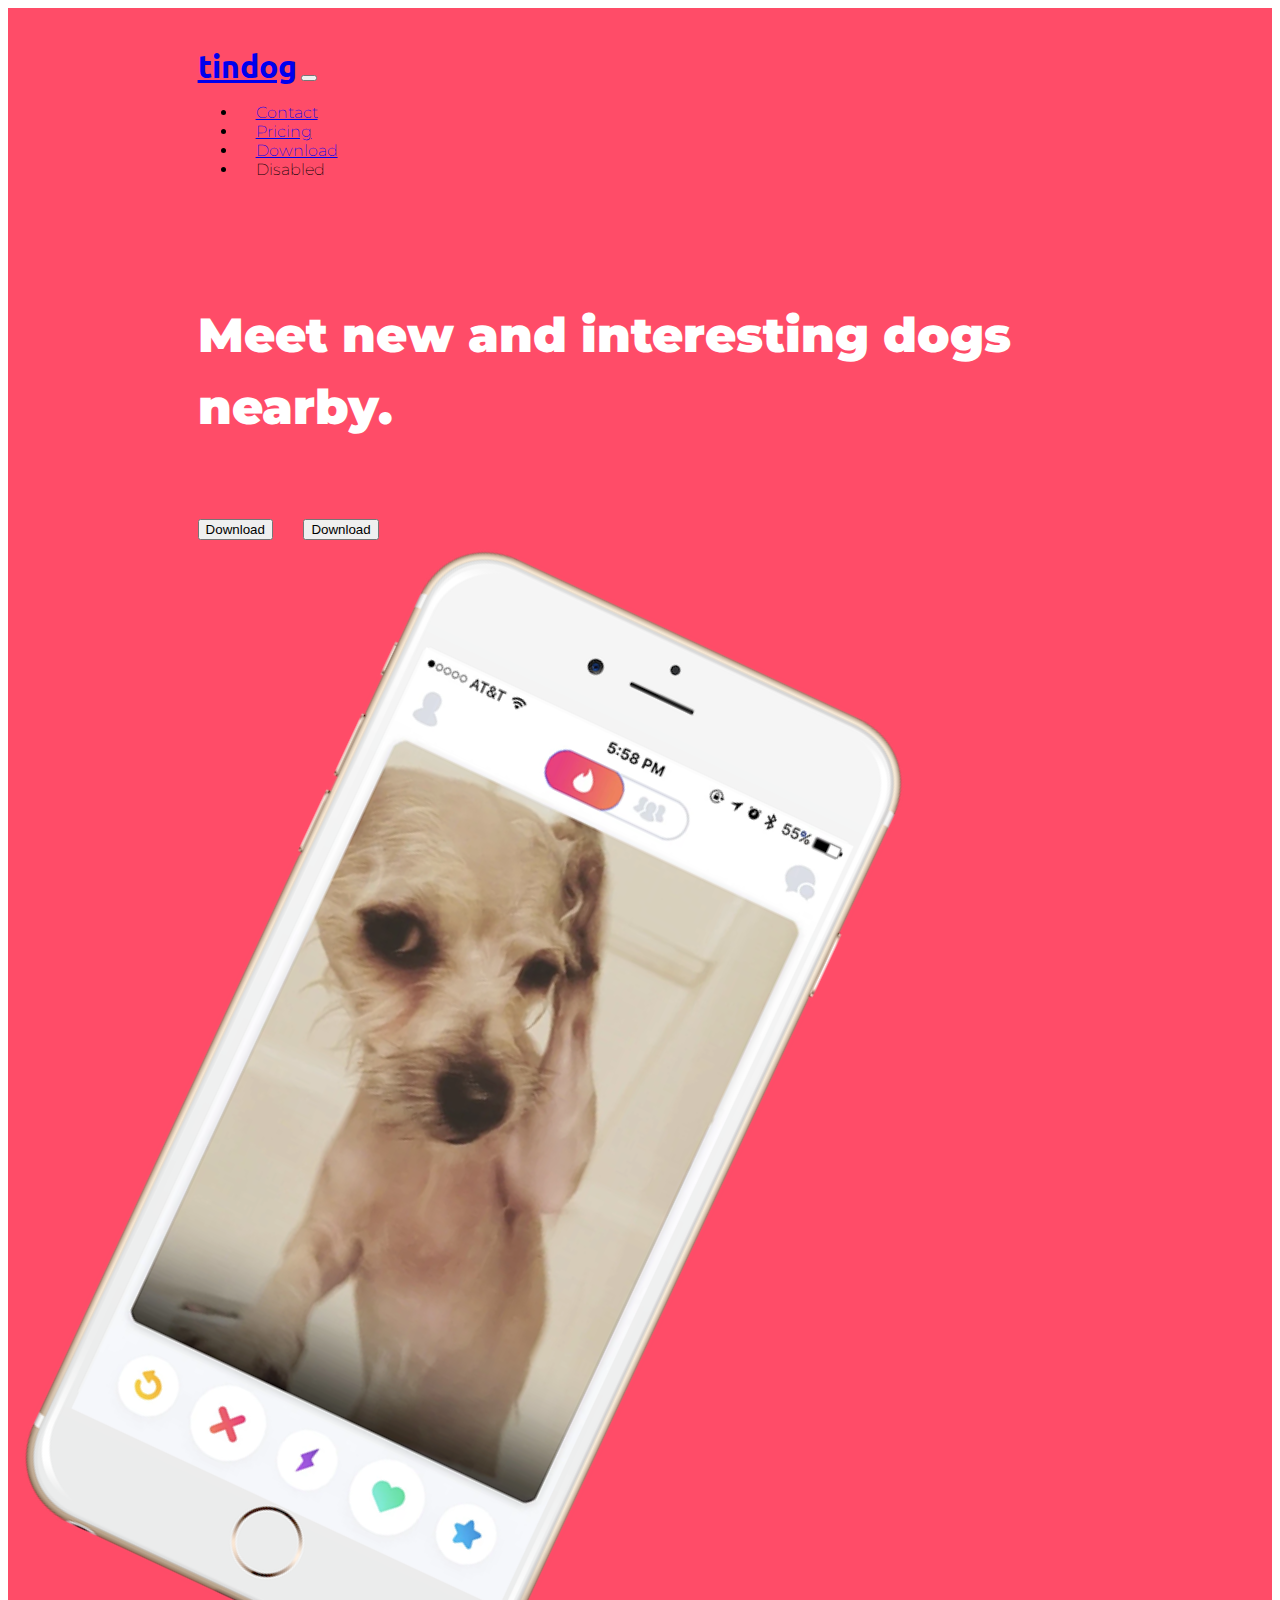
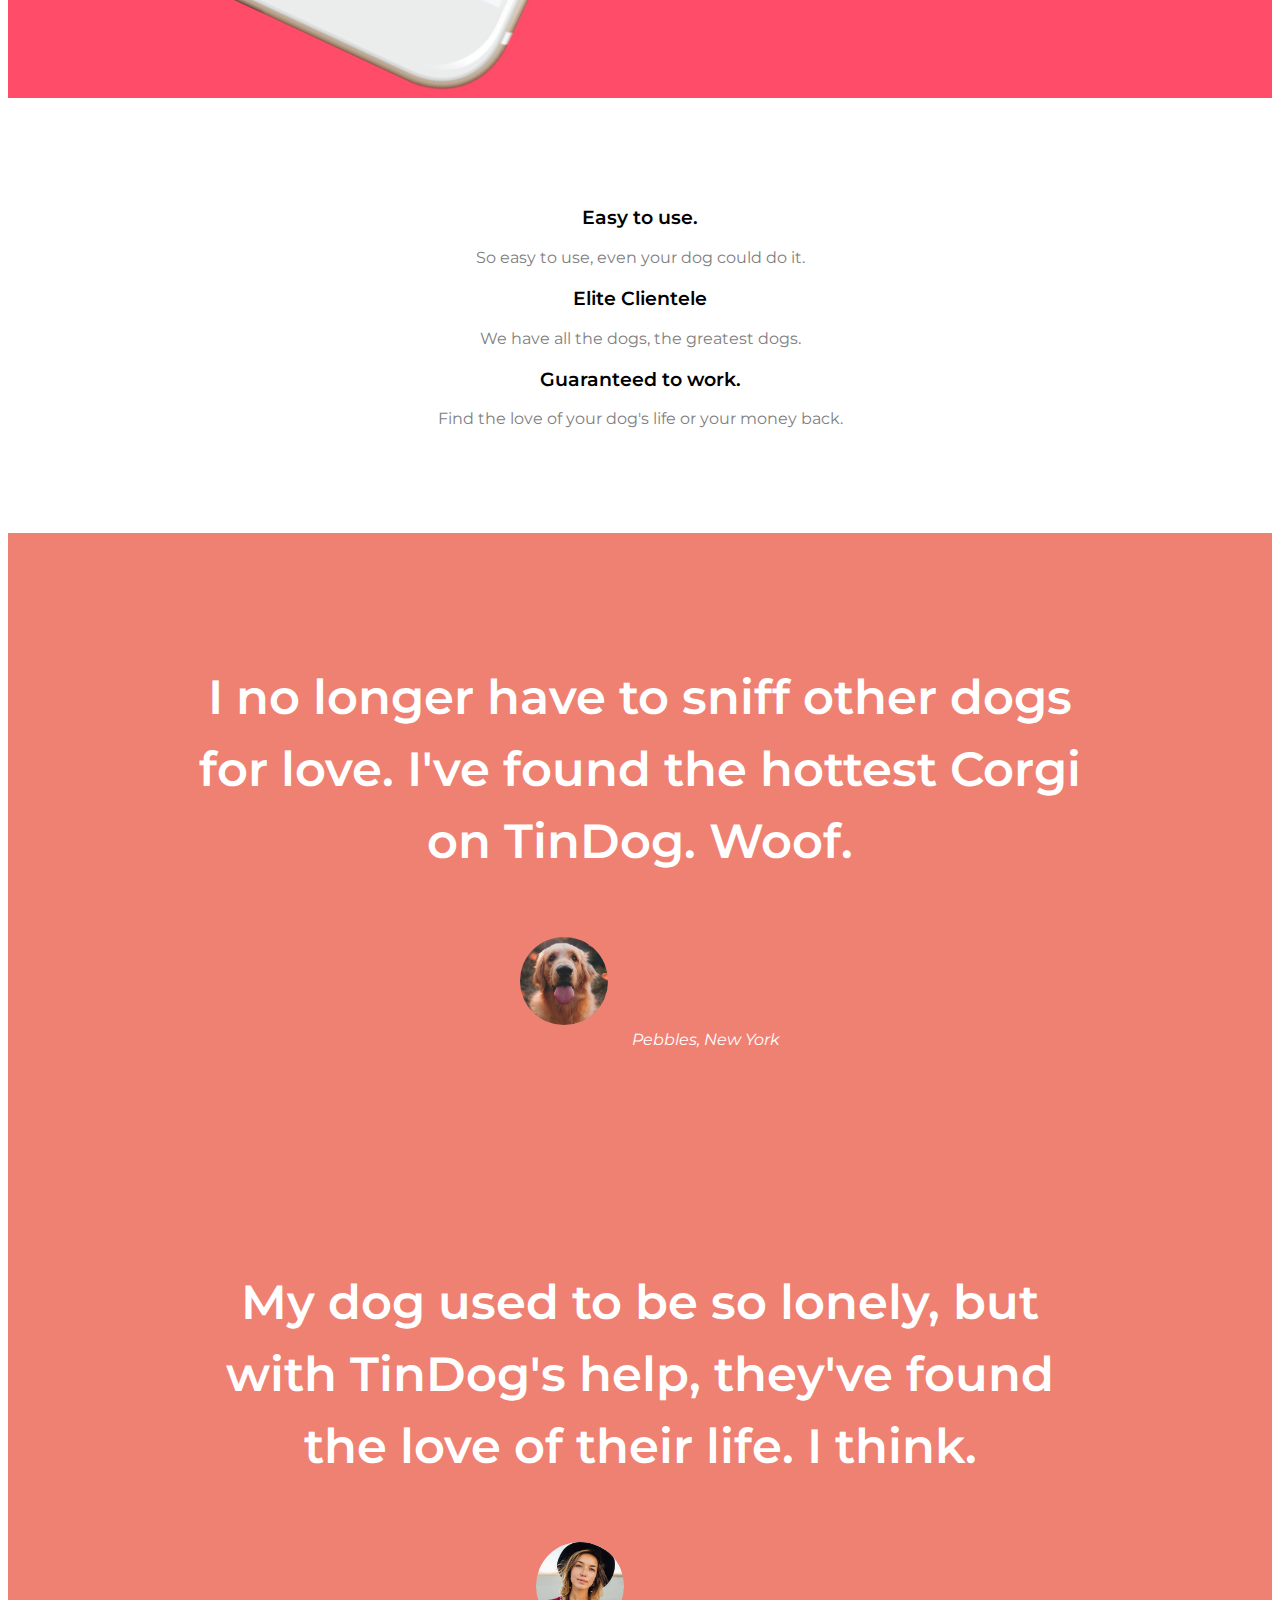
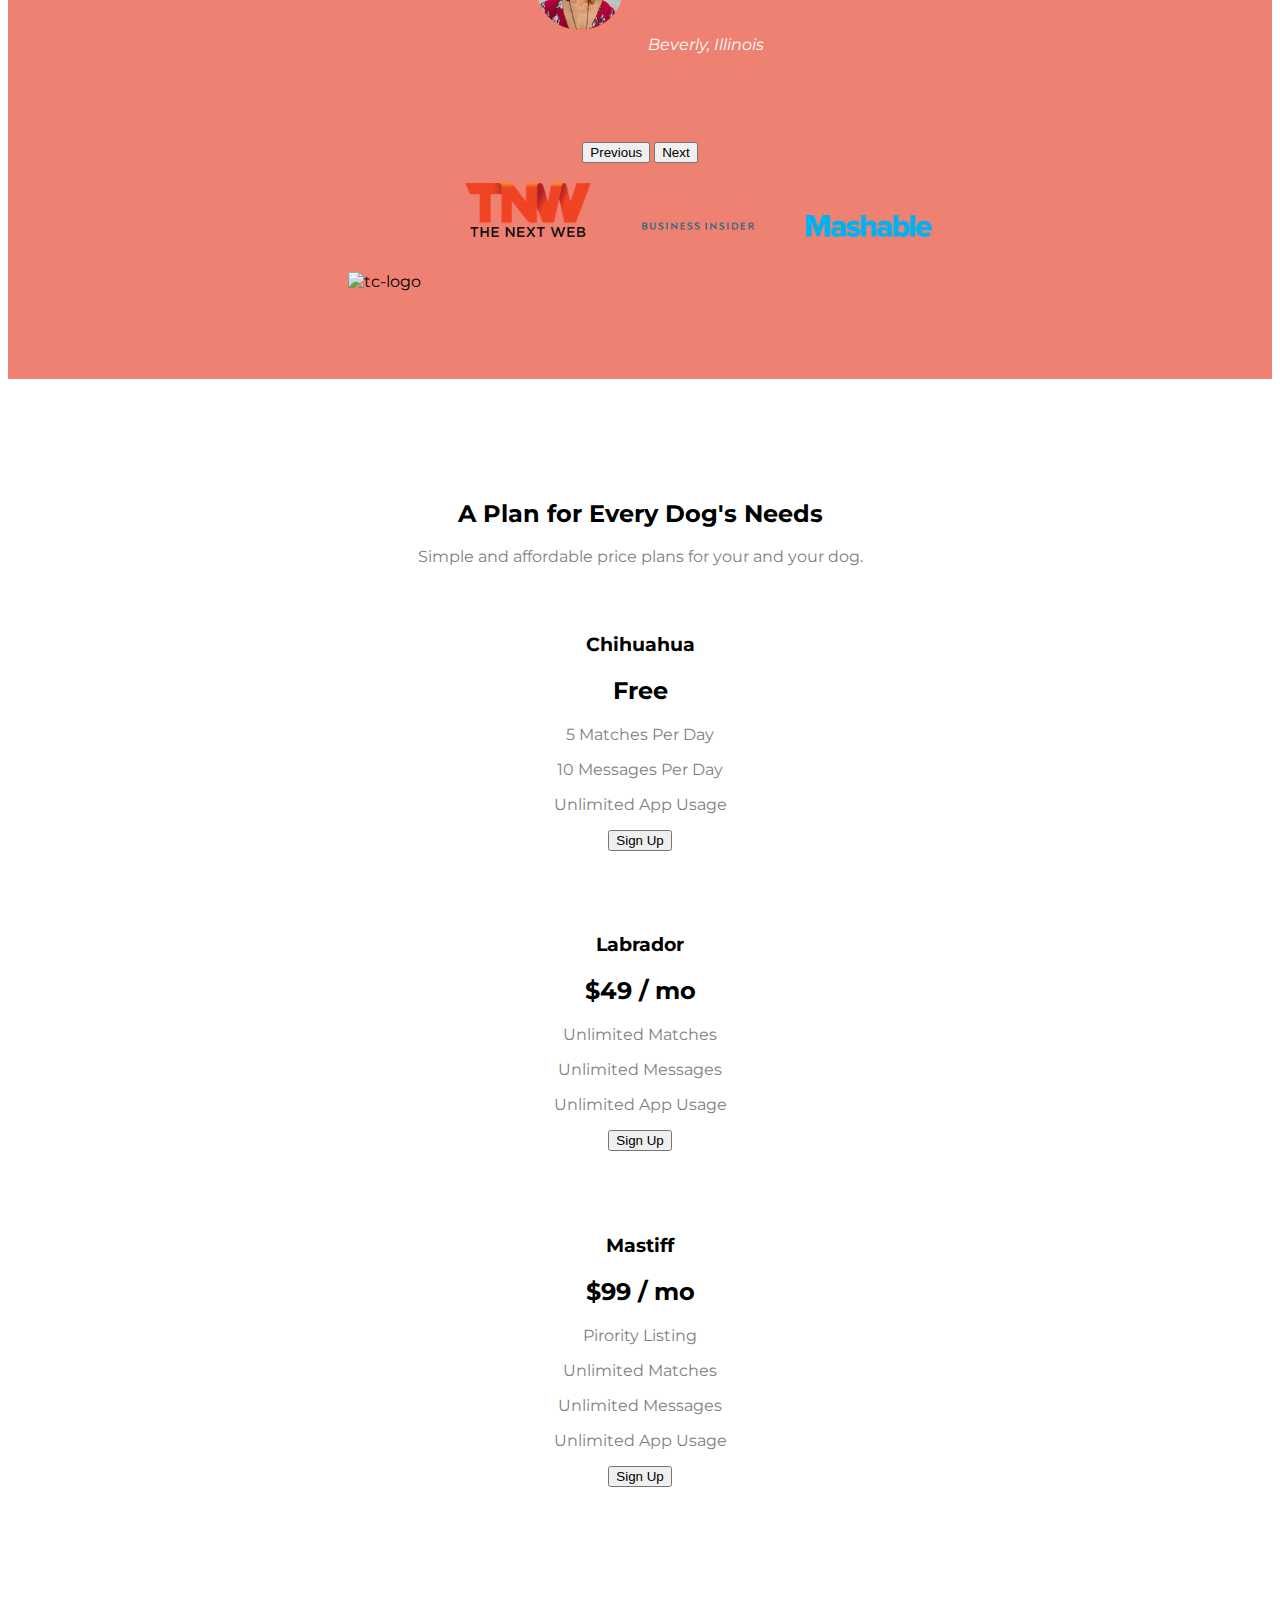
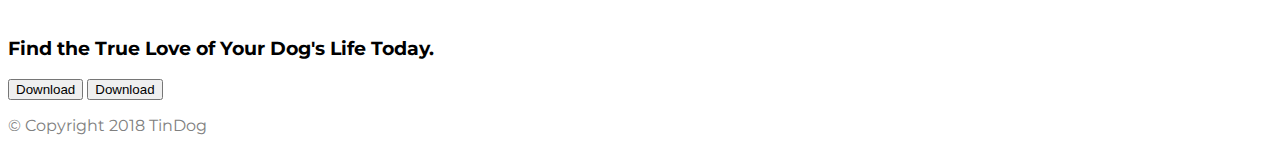
==== TinDog-Start-master/index.html @ ab3f5547 "complete bootstrap cards, carousel, etc. P65" ====
<!DOCTYPE html>
<html>
  <head>
    <meta charset="utf-8" />
    <title>TinDog</title>
    <!-- google fonts -->
    <link rel="preconnect" href="https://fonts.googleapis.com" />
    <link rel="preconnect" href="https://fonts.gstatic.com" crossorigin />
    <link
      href="https://fonts.googleapis.com/css2?family=Homemade+Apple&family=Montserrat:wght@400;900&family=Nunito&family=Ubuntu&display=swap"
      rel="stylesheet"
    />
    <!-- bootstrap css CDN -->
    <!-- <link
      rel="stylesheet"
      href="../bootstrap-5.3.2-dist/css/bootstrap.min.css"
    /> -->
    <!-- bootstrap - css -->
    <link
      href="https://cdn.jsdelivr.net/npm/bootstrap@5.3.2/dist/css/bootstrap.min.css"
      rel="stylesheet"
      integrity="sha384-T3c6CoIi6uLrA9TneNEoa7RxnatzjcDSCmG1MXxSR1GAsXEV/Dwwykc2MPK8M2HN"
      crossorigin="anonymous"
    />
    <!-- my css file -->
    <link rel="stylesheet" href="css/styles.css" />

    <!-- bootstrap - js -->
    <script
      src="https://cdn.jsdelivr.net/npm/bootstrap@5.3.2/dist/js/bootstrap.bundle.min.js"
      integrity="sha384-C6RzsynM9kWDrMNeT87bh95OGNyZPhcTNXj1NW7RuBCsyN/o0jlpcV8Qyq46cDfL"
      crossorigin="anonymous"
    ></script>
    <!-- fontawesome -->
    <script
      src="https://kit.fontawesome.com/1e5e1fad80.js"
      crossorigin="anonymous"
    ></script>
  </head>

  <body>
    <!-- Title -->

    <section id="title">
      <div class="container-fluid">
        <!-- Nav Bar -->
        <nav class="navbar navbar-expand-lg navbar-dark">
          <a class="navbar-brand" href="#">tindog</a>
          <button
            class="navbar-toggler"
            type="button"
            data-bs-toggle="collapse"
            data-bs-target="#navbarSupportedContent"
            aria-controls="navbarSupportedContent"
            aria-expanded="false"
            aria-label="Toggle navigation"
          >
            <span class="navbar-toggler-icon"></span>
          </button>

          <div class="collapse navbar-collapse" id="navbarSupportedContent">
            <ul class="navbar-nav ms-auto">
              <li class="nav-item">
                <a class="nav-link" href="#">Contact</a>
              </li>
              <li class="nav-item">
                <a class="nav-link" href="#">Pricing</a>
              </li>
              <li class="nav-item">
                <a class="nav-link" href="#">Download</a>
              </li>
              <li class="nav-item">
                <a class="nav-link disabled" aria-disabled="true">Disabled</a>
              </li>
            </ul>
          </div>
        </nav>
        <!-- Title -->
        <div class="row">
          <div class="col-lg-6">
            <h1 class="heading">Meet new and interesting dogs nearby.</h1>
            <button type="button" class="btn btn-dark btn-lg download-button">
              <i class="fa-brands fa-apple"></i> Download
            </button>
            <button
              type="button"
              class="btn btn-outline-light btn-lg download-button"
            >
              <i class="fa-brands fa-google-play"></i> Download
            </button>
          </div>
          <div class="col-lg-6">
            <img
              class="title-img"
              src="images/iphone6.png"
              alt="iphone-mockup"
            />
          </div>
        </div>
      </div>
    </section>

    <!-- Features -->

    <section id="features">
      <div class="row">
        <div class="feature-box col-lg-4">
          <i class="feature-icon fa-solid fa-circle-check fa-4x"></i>
          <h3 class="feature-heading">Easy to use.</h3>
          <p>So easy to use, even your dog could do it.</p>
        </div>
        <div class="feature-box col-lg-4">
          <i class="feature-icon fa-solid fa-bullseye fa-4x"></i>
          <h3 class="feature-heading">Elite Clientele</h3>
          <p>We have all the dogs, the greatest dogs.</p>
        </div>
        <div class="feature-box col-lg-4">
          <i class="feature-icon fa-solid fa-heart fa-4x"></i>
          <h3 class="feature-heading">Guaranteed to work.</h3>
          <p>Find the love of your dog's life or your money back.</p>
        </div>
      </div>
    </section>

    <!-- Testimonials -->

    <section id="testimonials">
      <div id="testimonial-carousel" class="carousel slide">
        <div class="carousel-inner">
          <div class="carousel-item active">
            <h2 class="testimonial-heading">
              I no longer have to sniff other dogs for love. I've found the
              hottest Corgi on TinDog. Woof.
            </h2>
            <img
              class="testimonial-image"
              src="images/dog-img.jpg"
              alt="dog-profile"
            />
            <em>Pebbles, New York</em>
          </div>
          <div class="carousel-item">
            <h2 class="testimonial-heading">
              My dog used to be so lonely, but with TinDog's help, they've found
              the love of their life. I think.
            </h2>
            <img
              class="testimonial-image"
              src="images/lady-img.jpg"
              alt="lady-profile"
            />
            <em>Beverly, Illinois</em>
          </div>
        </div>
        <button
          class="carousel-control-prev"
          type="button"
          data-bs-target="#testimonial-carousel"
          data-bs-slide="prev"
        >
          <span class="carousel-control-prev-icon" aria-hidden="true"></span>
          <span class="visually-hidden">Previous</span>
        </button>
        <button
          class="carousel-control-next"
          type="button"
          data-bs-target="#testimonial-carousel"
          data-bs-slide="next"
        >
          <span class="carousel-control-next-icon" aria-hidden="true"></span>
          <span class="visually-hidden">Next</span>
        </button>
      </div>
    </section>

    <!-- Press -->

    <section id="press">
      <img class="press-image" src="images/techcrunch.png" alt="tc-logo" />
      <img class="press-image" src="images/tnw.png" alt="tnw-logo" />
      <img
        class="press-image"
        src="images/bizinsider.png"
        alt="biz-insider-logo"
      />
      <img class="press-image" src="images/mashable.png" alt="mashable-logo" />
    </section>

    <!-- Pricing -->

    <section id="pricing">
      <h2>A Plan for Every Dog's Needs</h2>
      <p>Simple and affordable price plans for your and your dog.</p>

      <div class="card-deck row">
        <div class="pricing-col col-lg-4 col-md-6 col-sm-12">
          <div class="card">
            <div class="card-header">
              <h3>Chihuahua</h3>
            </div>
            <div class="card-body">
              <h2>Free</h2>
              <p>5 Matches Per Day</p>
              <p>10 Messages Per Day</p>
              <p>Unlimited App Usage</p>
              <div class="d-grid">
                <button class="btn btn-lg btn-block btn-outline-dark">
                  Sign Up
                </button>
              </div>
            </div>
            <!-- <div class="card-footer">footer</div> -->
          </div>
        </div>
        <div class="pricing-col col-lg-4 col-md-6 col-sm-12">
          <div class="card">
            <div class="card-header">
              <h3>Labrador</h3>
            </div>
            <div class="card-body">
              <h2>$49 / mo</h2>
              <p>Unlimited Matches</p>
              <p>Unlimited Messages</p>
              <p>Unlimited App Usage</p>
              <div class="d-grid">
                <button class="btn btn-lg btn-block btn-dark">Sign Up</button>
              </div>
            </div>
            <!-- <div class="card-footer">footer</div> -->
          </div>
        </div>
        <div class="pricing-col col-lg-4 col-md-12">
          <div class="card">
            <div class="card-header">
              <h3>Mastiff</h3>
            </div>
            <div class="card-body">
              <h2>$99 / mo</h2>
              <p>Pirority Listing</p>
              <p>Unlimited Matches</p>
              <p>Unlimited Messages</p>
              <p>Unlimited App Usage</p>
              <div class="d-grid">
                <button class="btn btn-lg btn-block btn-dark">Sign Up</button>
              </div>
            </div>
            <!-- <div class="card-footer">footer</div> -->
          </div>
        </div>
      </div>
    </section>

    <!-- Call to Action -->

    <section id="cta">
      <h3>Find the True Love of Your Dog's Life Today.</h3>
      <button type="button">Download</button>
      <button type="button">Download</button>
    </section>

    <!-- Footer -->

    <footer id="footer">
      <p>© Copyright 2018 TinDog</p>
    </footer>
  </body>
</html>
---- TinDog-Start-master/css/styles.css ----
body {
  font-family: "Montserrat";
}

p {
  color: grey;
}
/* Title img */

#title {
  background-color: #ff4c68;
}

.heading {
  font-family: "Montserrat";
  font-weight: 900;
  font-size: 3rem;
  color: white;
  line-height: 1.5;
}

.container-fluid {
  padding: 3% 15%;
}

.title-img {
  width: 60%;
  transform: rotate(25deg);
}

/* Navibar */

.navbar {
  padding-bottom: 4.5rem;
}

.nav-item {
  padding: 0 18px;
}
.navbar-brand {
  font-family: "Ubuntu";
  font-size: 2rem;
  font-weight: bold;
}

.nav-link {
  font-weight: 200;
}

/* Download Button */

.download-button {
  margin: 5% 3% 5% 0;
}

/* Features */
#features {
  padding: 7% 15%;
}

.feature-box {
  text-align: center;
}

.feature-heading {
  font-weight: 600;
  /* margin: 20px auto auto auto; */
  margin-top: 20px;
}

.feature-icon {
  color: #ef8172;
}

.feature-icon:hover {
  color: #ff4c68;
}

/* Testimonials Section */

#testimonials {
  text-align: center;
  background-color: #ef8172;
  color: white;
}

.testimonial-heading {
  font-weight: 600;
  font-size: 3rem;
  line-height: 1.5;
}

.testimonial-image {
  width: 10%;
  border-radius: 100%;
  margin: 20px;
}

.carousel-item {
  padding: 7% 15%;
}

/* Press Section */

#press {
  background-color: #ef8172;
  text-align: center;
  padding-bottom: 3%;
}

.press-image {
  width: 10%;
  margin: 20px 20px 50px;
}

/* Price */
#pricing {
  padding: 100px;
  text-align: center;
}
.pricing-col {
  padding: 3% 2%;
}
.card {
}

.card-deck {
  /* margin: 3% 15%; */
}

.card-body {
  /* height: 300px; */
}
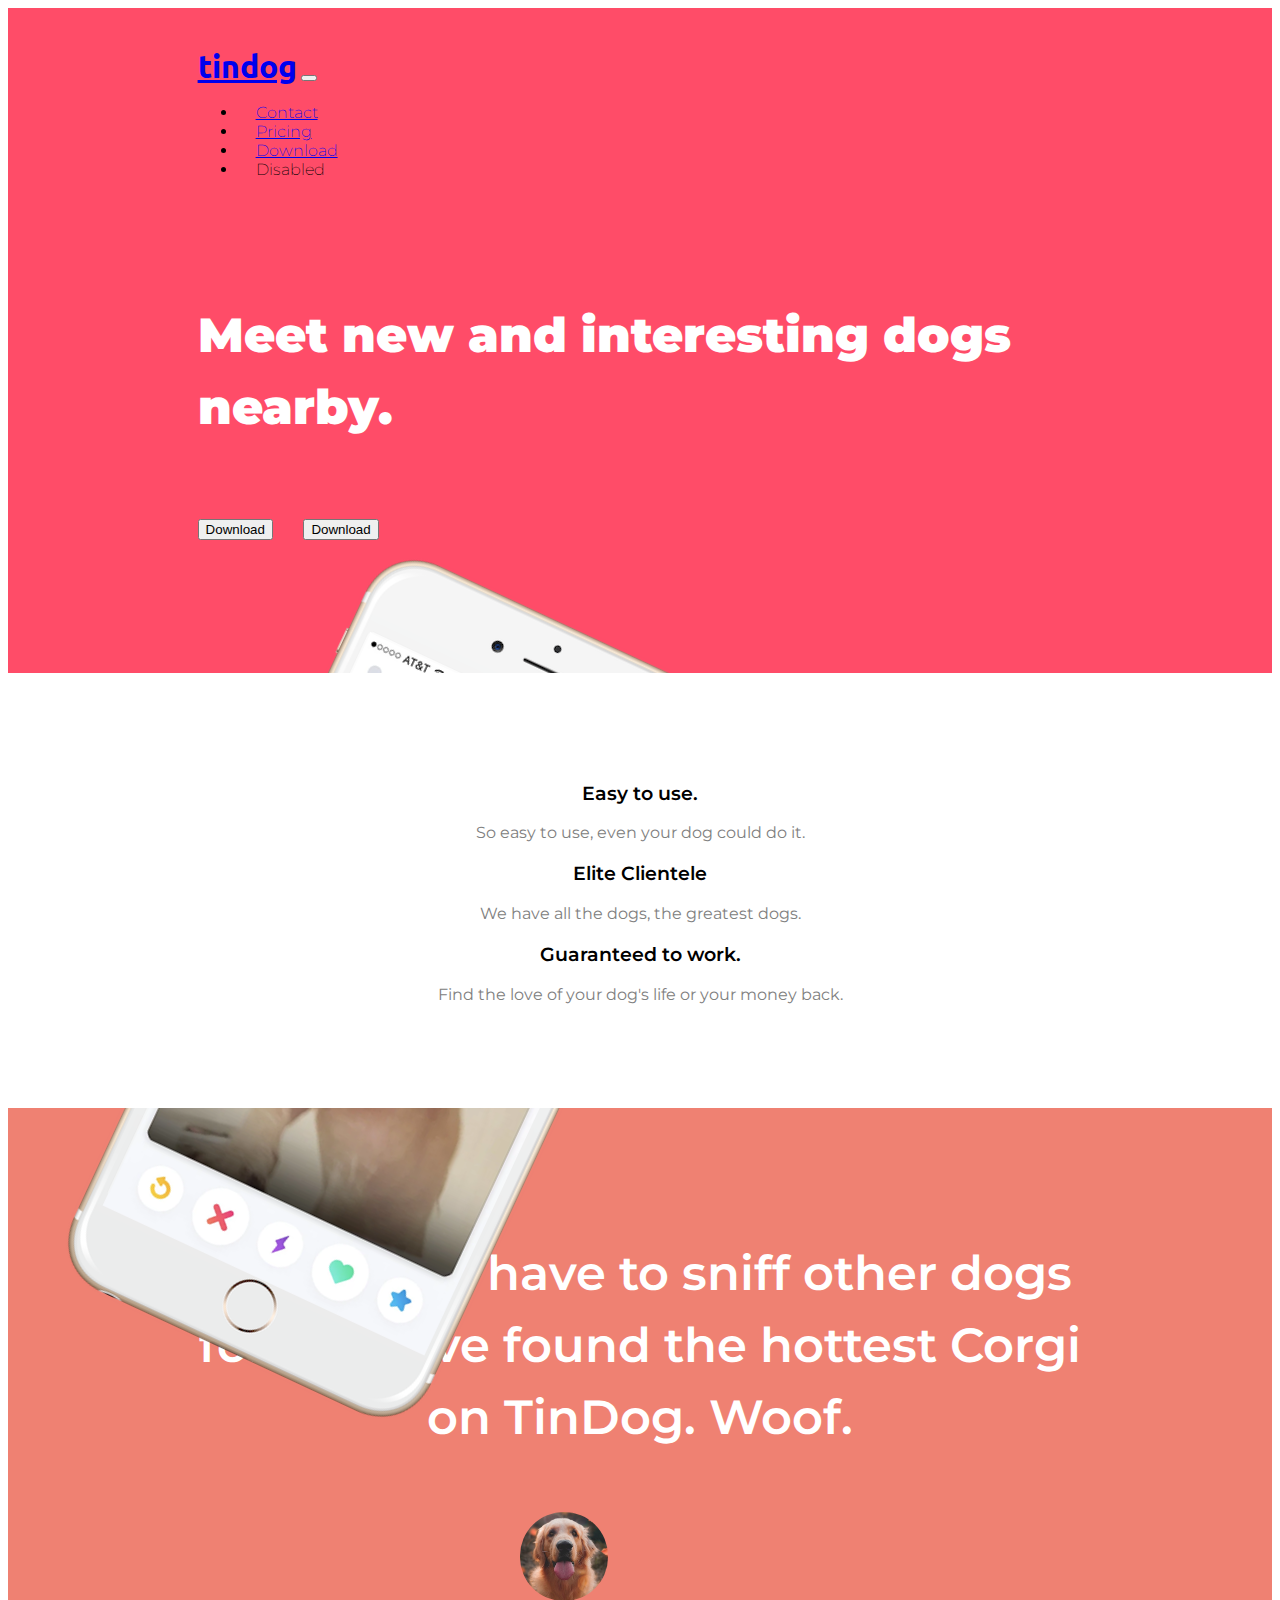
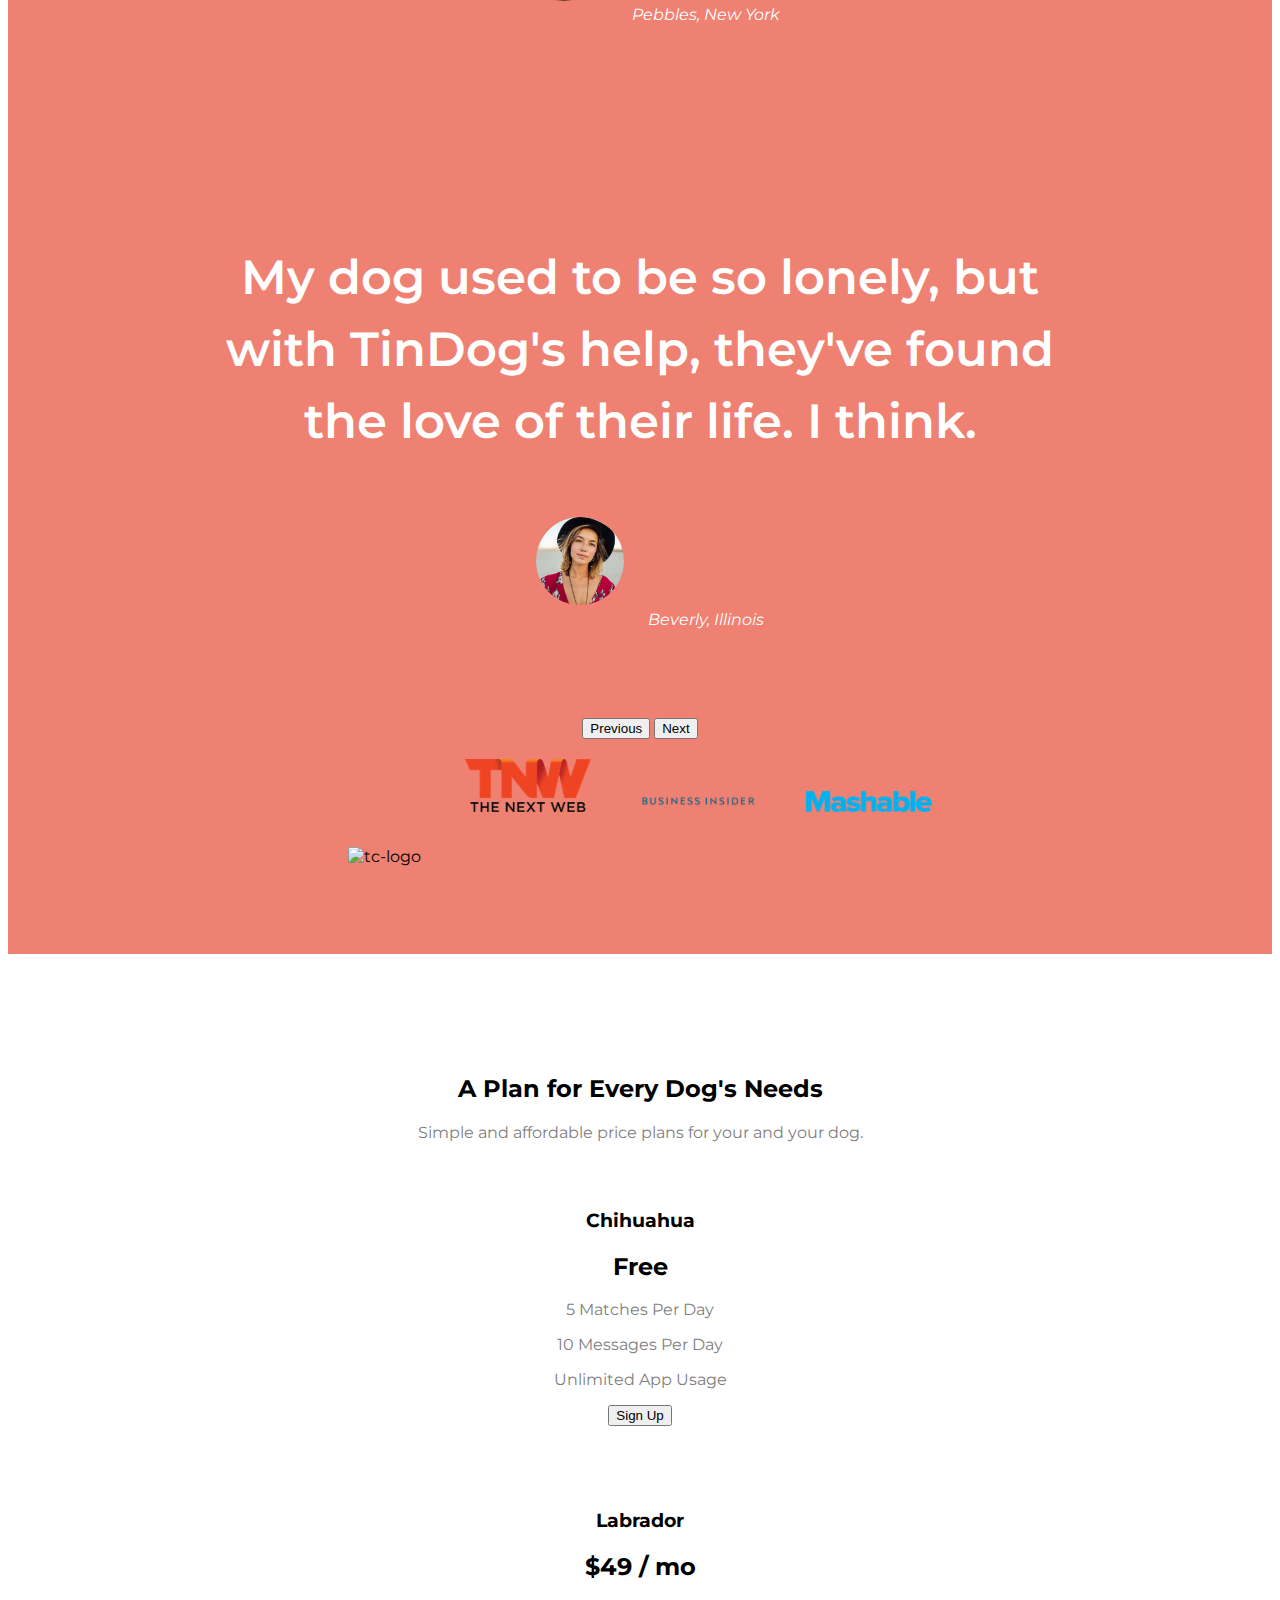
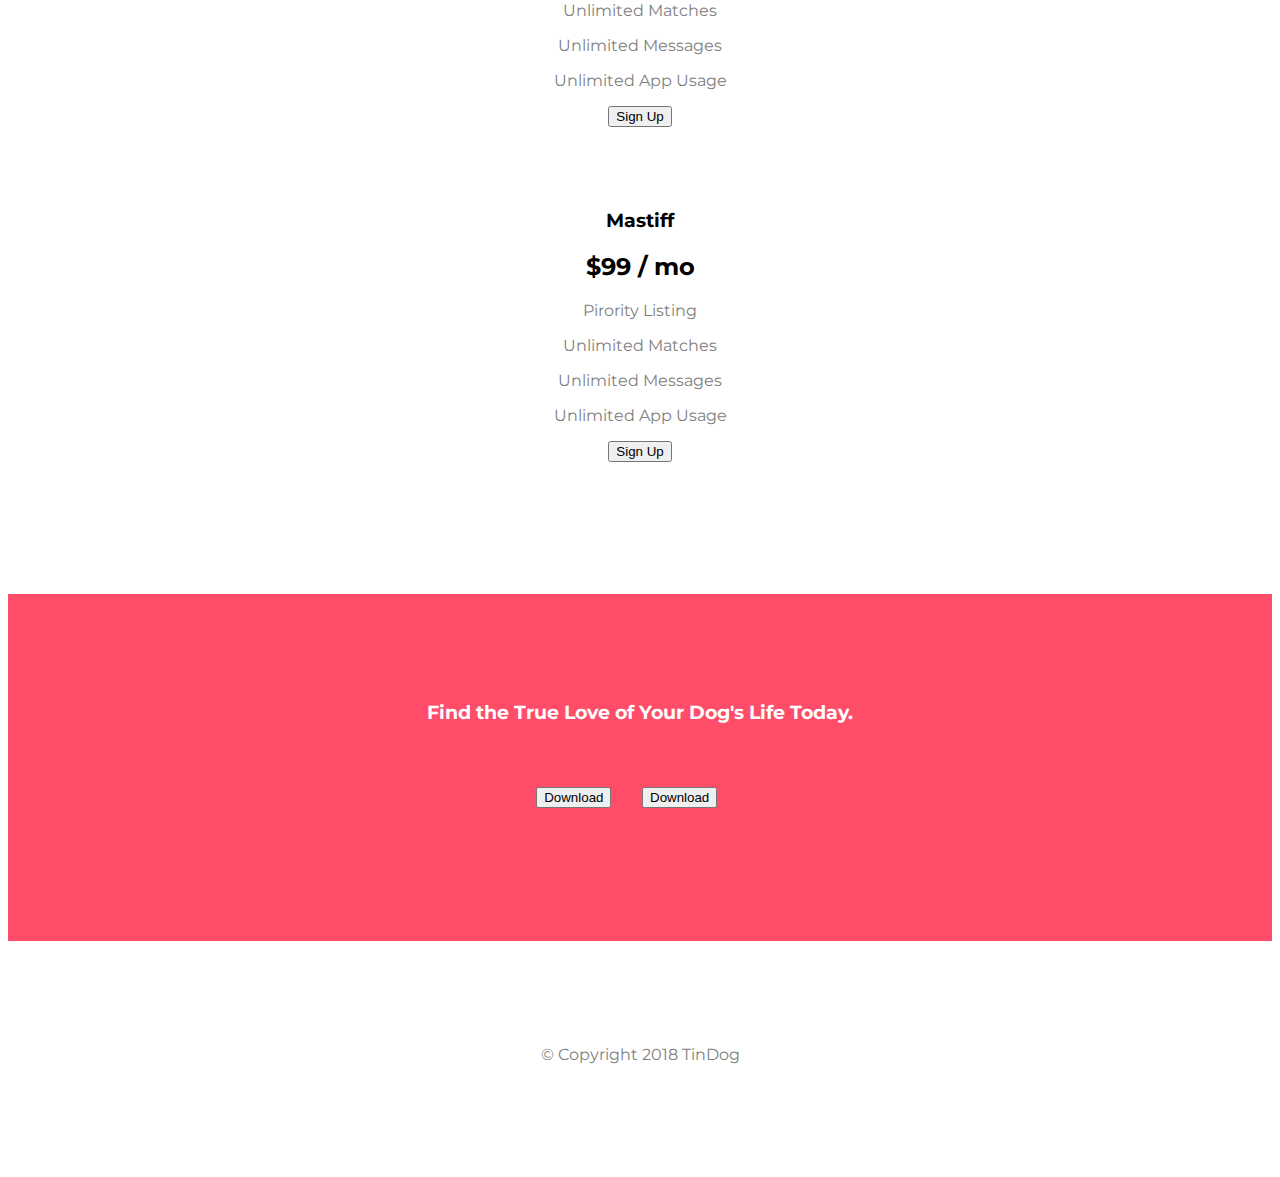
==== commit cb3be3d4: "p67" ====
--- a/TinDog-Start-master/index.html
+++ b/TinDog-Start-master/index.html
@@ -253,9 +253,16 @@
     <!-- Call to Action -->
 
     <section id="cta">
-      <h3>Find the True Love of Your Dog's Life Today.</h3>
-      <button type="button">Download</button>
-      <button type="button">Download</button>
+      <h3 class="cat-heading">Find the True Love of Your Dog's Life Today.</h3>
+      <button type="button" class="btn btn-dark btn-lg download-button">
+        <i class="fa-brands fa-apple"></i> Download
+      </button>
+      <button
+        type="button"
+        class="btn btn-outline-light btn-lg download-button"
+      >
+        <i class="fa-brands fa-google-play"></i> Download
+      </button>
     </section>
 
     <!-- Footer -->
--- a/TinDog-Start-master/css/styles.css
+++ b/TinDog-Start-master/css/styles.css
@@ -20,12 +20,13 @@
 }
 
 .container-fluid {
-  padding: 3% 15%;
+  padding: 3% 15% 7%;
 }
-
 .title-img {
-  width: 60%;
+  /* width: 60%; */
   transform: rotate(25deg);
+  /* z-index: -1; */
+  position: absolute;
 }
 
 /* Navibar */
@@ -56,6 +57,9 @@
 /* Features */
 #features {
   padding: 7% 15%;
+  background-color: #fff;
+  z-index: 1;
+  position: relative;
 }
 
 .feature-box {
@@ -131,3 +135,33 @@
 .card-body {
   /* height: 300px; */
 }
+
+/* CTA section */
+
+#cta {
+  background-color: #ff4c68;
+  color: #fff;
+  padding: 7%15%;
+  text-align: center;
+}
+
+.cat-heading {
+  font-family: "Montserrat";
+  font-width: 400;
+}
+
+/* Footer section */
+#footer {
+  padding: 7%15%;
+  text-align: center;
+}
+
+@media (max-width: 1028px) {
+  .title-img {
+    position: static;
+    transform: rotate(0);
+  }
+  #title {
+    text-align: center;
+  }
+}
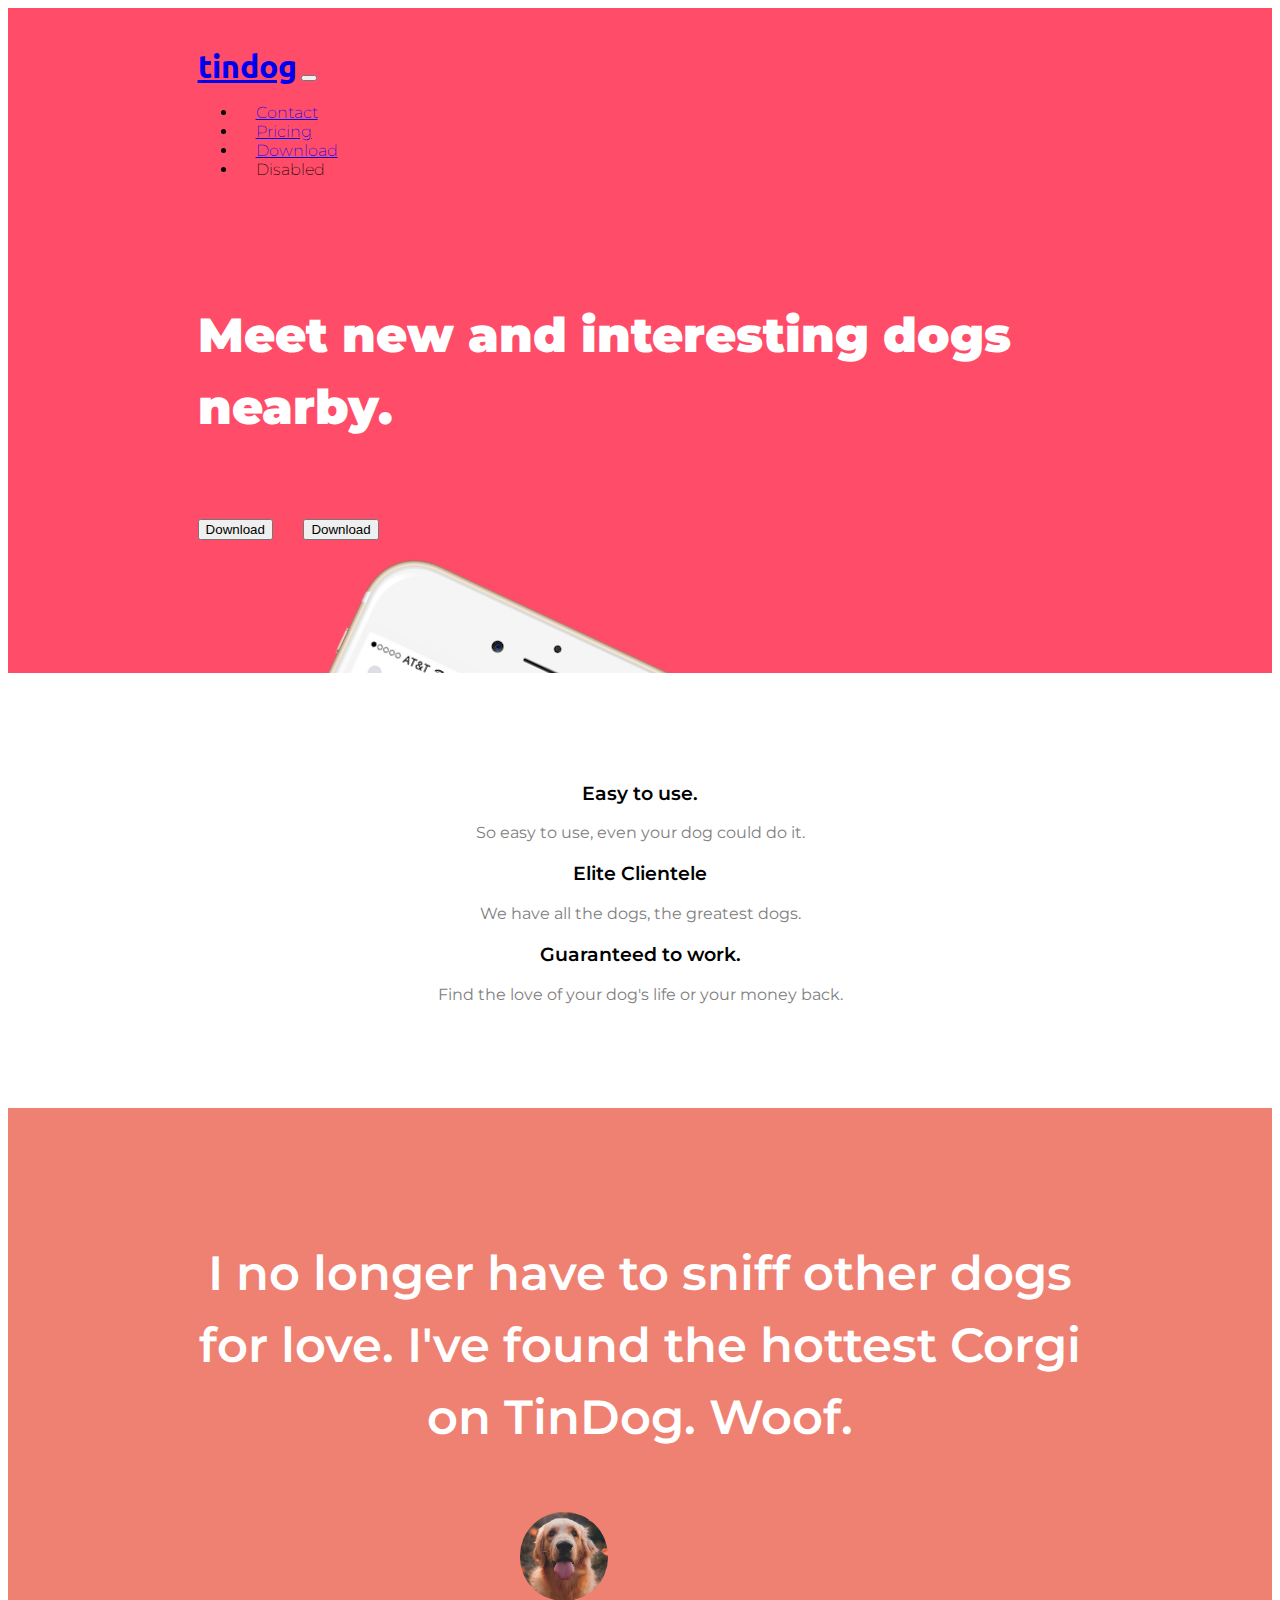
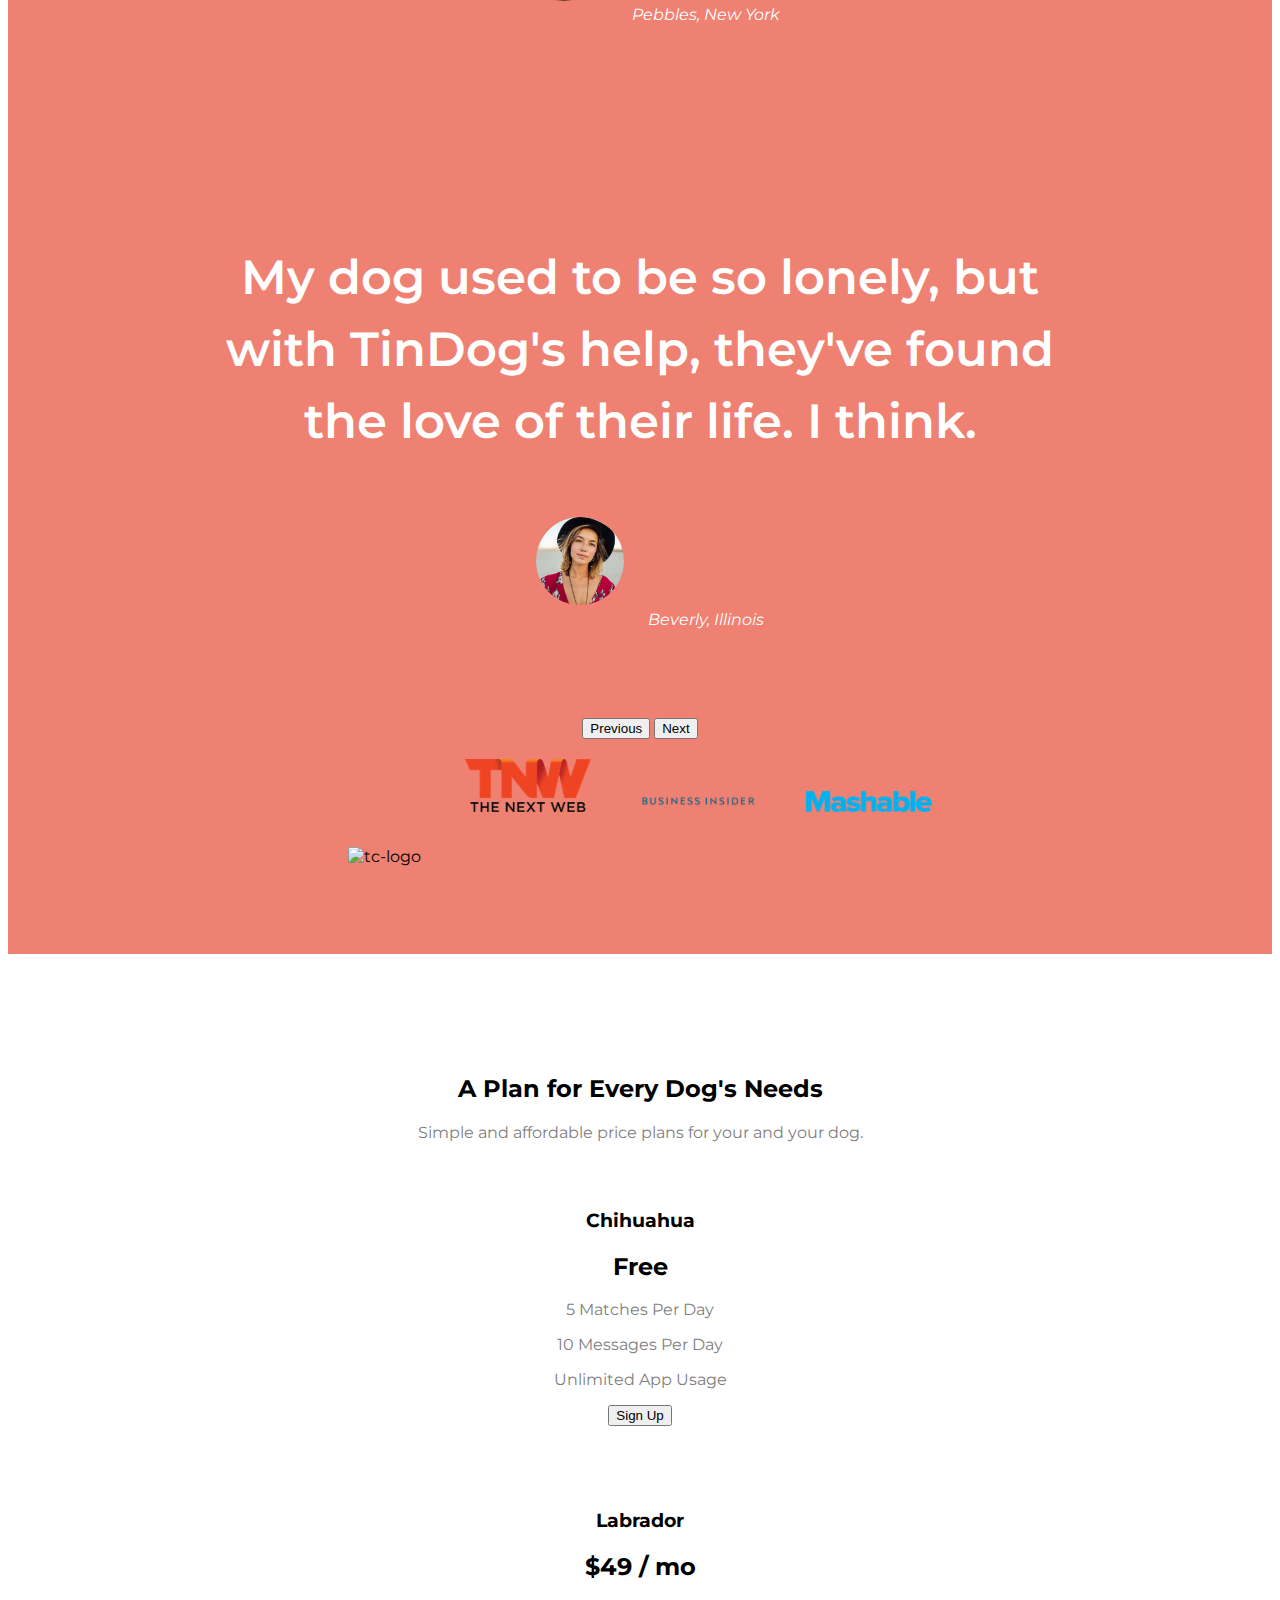
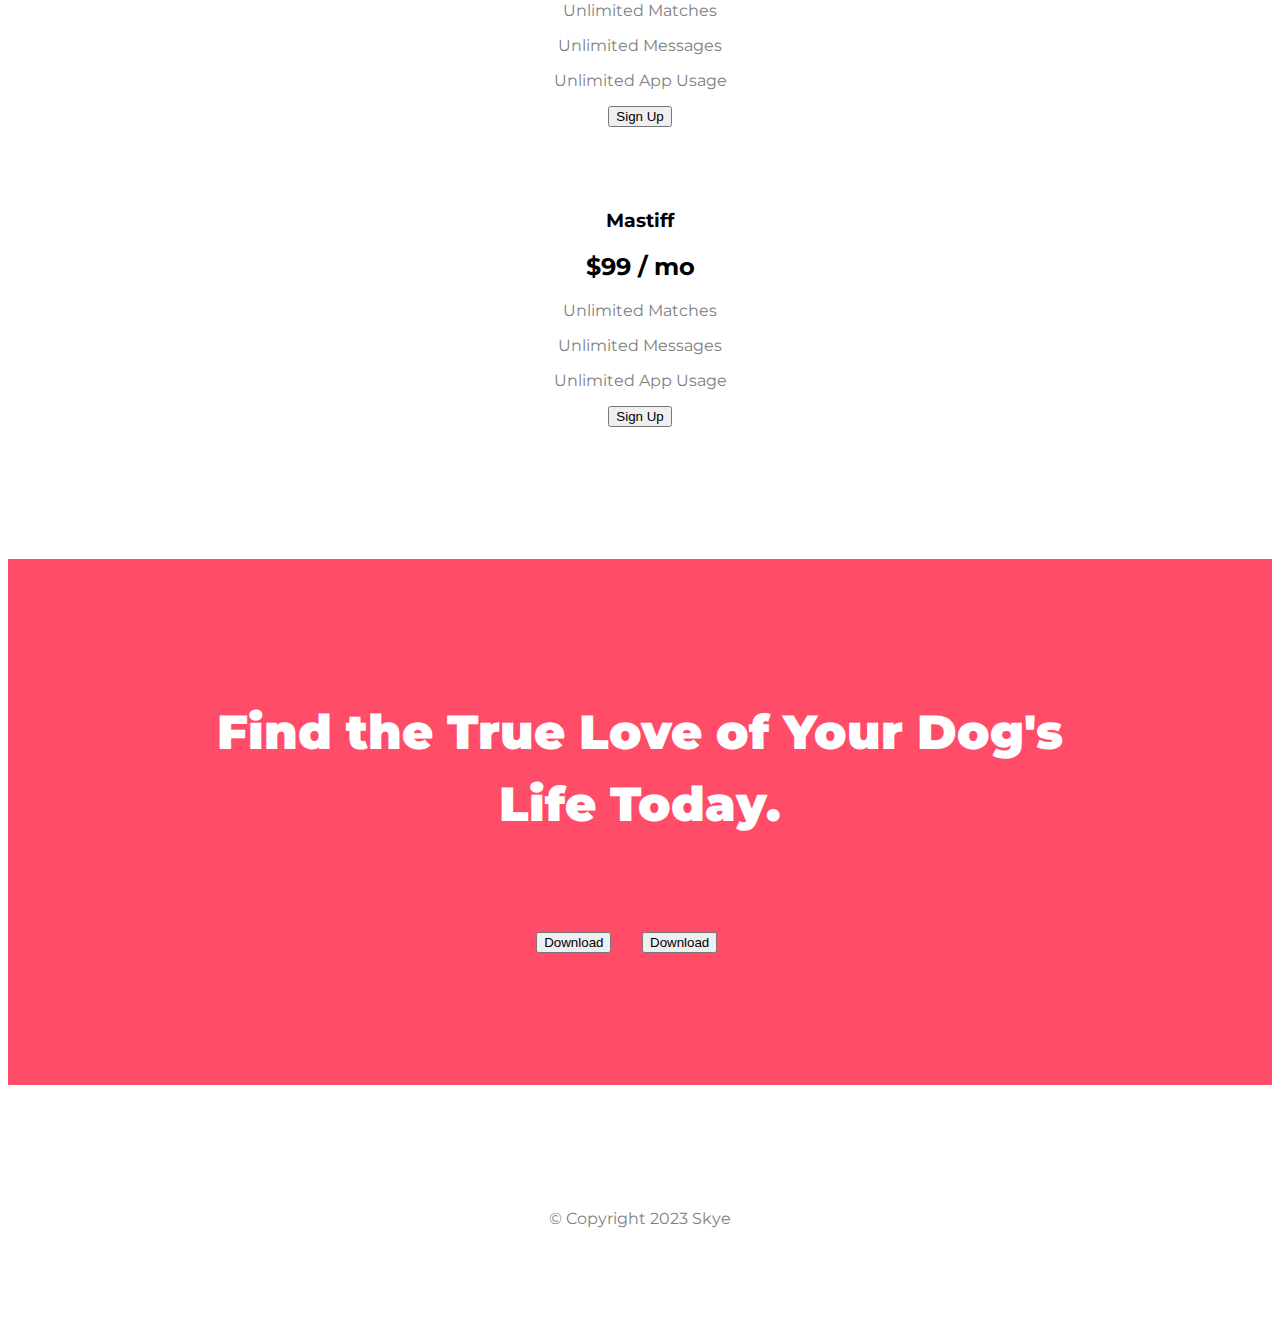
==== commit e1369fb8: "complete TinDog" ====
--- a/TinDog-Start-master/index.html
+++ b/TinDog-Start-master/index.html
@@ -61,13 +61,13 @@
           <div class="collapse navbar-collapse" id="navbarSupportedContent">
             <ul class="navbar-nav ms-auto">
               <li class="nav-item">
-                <a class="nav-link" href="#">Contact</a>
-              </li>
-              <li class="nav-item">
-                <a class="nav-link" href="#">Pricing</a>
-              </li>
-              <li class="nav-item">
-                <a class="nav-link" href="#">Download</a>
+                <a class="nav-link" href="#footer">Contact</a>
+              </li>
+              <li class="nav-item">
+                <a class="nav-link" href="#pricing">Pricing</a>
+              </li>
+              <li class="nav-item">
+                <a class="nav-link" href="#cta">Download</a>
               </li>
               <li class="nav-item">
                 <a class="nav-link disabled" aria-disabled="true">Disabled</a>
@@ -236,7 +236,6 @@
             </div>
             <div class="card-body">
               <h2>$99 / mo</h2>
-              <p>Pirority Listing</p>
               <p>Unlimited Matches</p>
               <p>Unlimited Messages</p>
               <p>Unlimited App Usage</p>
@@ -268,7 +267,11 @@
     <!-- Footer -->
 
     <footer id="footer">
-      <p>© Copyright 2018 TinDog</p>
+      <i class="social-icon fab fa-facebook-f"></i>
+      <i class="social-icon fab fa-twitter"></i>
+      <i class="social-icon fab fa-instagram"></i>
+      <i class="social-icon fas fa-envelope"></i>
+      <p>© Copyright 2023 Skye</p>
     </footer>
   </body>
 </html>
--- a/TinDog-Start-master/css/styles.css
+++ b/TinDog-Start-master/css/styles.css
@@ -86,6 +86,7 @@
   text-align: center;
   background-color: #ef8172;
   color: white;
+  position: relative;
 }
 
 .testimonial-heading {
@@ -147,13 +148,20 @@
 
 .cat-heading {
   font-family: "Montserrat";
-  font-width: 400;
+  font-weight: 900;
+  font-size: 3rem;
+  color: white;
+  line-height: 1.5;
 }
 
 /* Footer section */
 #footer {
   padding: 7%15%;
   text-align: center;
+}
+
+.social-icon {
+  margin: 20px 10px;
 }
 
 @media (max-width: 1028px) {
